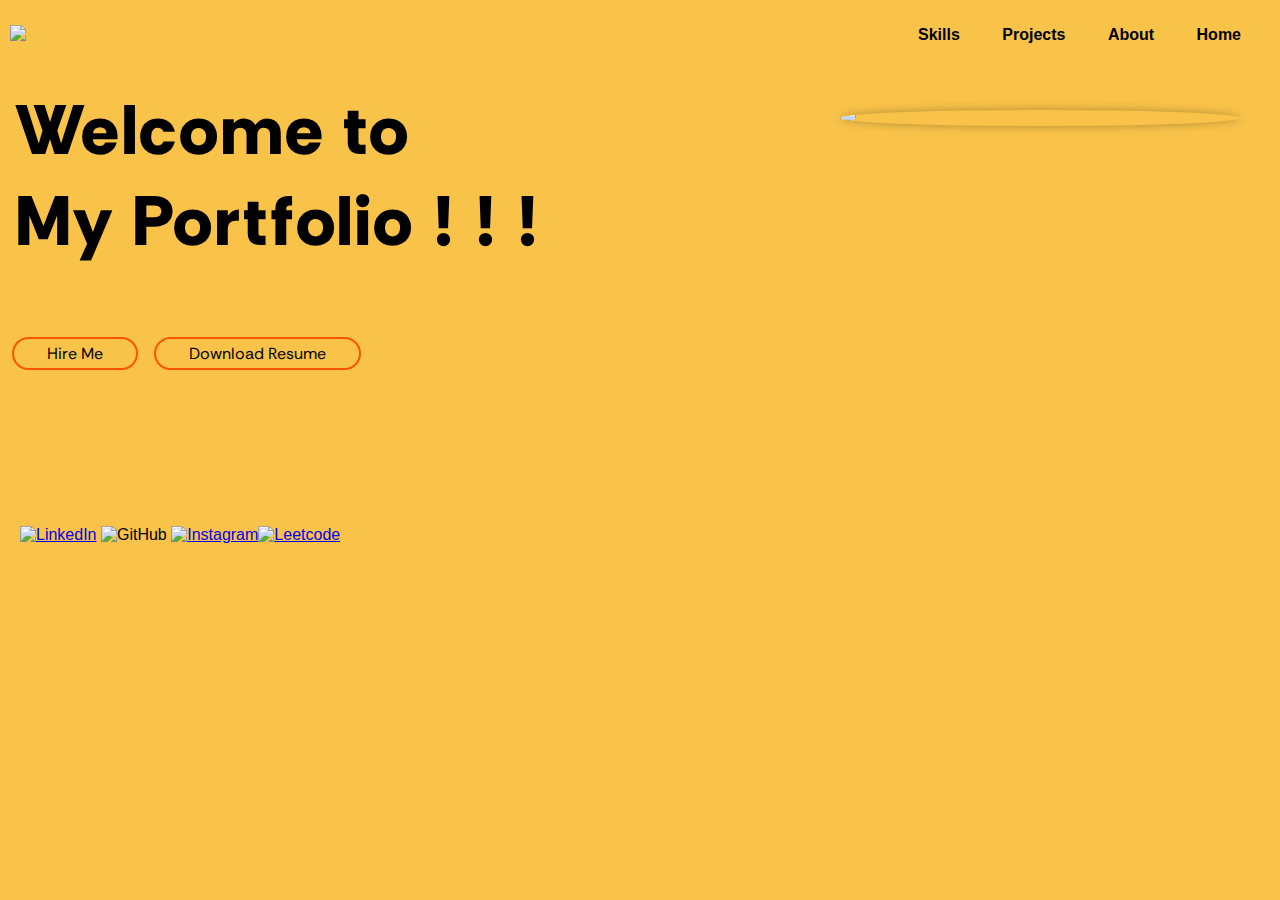
==== index.html @ a527671c "Add files via upload" ====
<!DOCTYPE html>
<html lang="en">

<head>
  <meta charset="UTF-8">
  <meta name="viewport" content="width=device-width, initial-scale=1.0">
  <title>My Portfolio</title>
  <link rel="stylesheet" href="portfolio.css">
  <script src="script.js" defer></script>
  <link rel="preconnect" href="https://fonts.googleapis.com">
  <link rel="preconnect" href="https://fonts.gstatic.com" crossorigin>
  <link
    href="https://fonts.googleapis.com/css2?family=Noto+Serif+Devanagari:wght@500&family=Noto+Serif:wght@700&family=Rethink+Sans:wght@400;500&display=swap"
    rel="stylesheet">
</head>

<body>
  <header>
    <a href="index.html"><img id="logo" src="Portfolio.hu_full_logo-removebg-preview.png"></a>
    <nav>
      <ul>
        <li><a href="skills.html">Skills</a></li>
        <li><a href="projects.html">Projects</a></li>
        <li><a href="about.html">About</a></li>
        <li><a href="index.html">Home</a></li>

      </ul>
    </nav>
  </header>
  <p>Welcome to <br> My Portfolio ! ! !</p>
  <img src="WhatsApp_Image_2023-01-31_at_15.13.30-removebg-preview.png" id="me">
  <section>
    <button class="Buttons">Hire Me</button>
    <a href="https://drive.google.com/file/d/1FrBPQXALQOk2gj5LBl-487GQs4g6VLO_/view?usp=sharing" target="_blank"><button
        class="Buttons">Download Resume</button></a>
    <ul class="logos">
      <li class="links"><a href="https://www.linkedin.com/in/anurag-swarnakar-370514245/" target="_blank"><img
            src="linkedin.png" title="LinkedIn"></a></li>
      <li class="links"><a><img src="github.png" title="GitHub"></a></li>
      <li class="links"><a href="https://www.instagram.com/_anurag07___/" target="_blank"><img src="instagram.png" title="Instagram"></a>
      <li class="links"><a href="https://leetcode.com/anuragswarnakar626/" target="_blank"><img src="leetcode_logo_icon_145113.png" title="Leetcode"></a>
      </li>
    </ul>
  </section>
</body>

</html>
---- portfolio.css ----
* {
    box-sizing: border-box;
    
  }
  
  body {
    font-family: Arial, sans-serif;
    margin: 0;
    padding: 0;
  }
header {
  display: flex;
  align-items: center;
  justify-content: space-between;
  background-color: #F9C349; 
  color: #1B1F23; 
  padding: 10px;
  height: 70px;
}

nav ul {
  list-style-type: none; 
  margin: 0;
  padding: 0;
  text-align: right;
}

nav ul li {
  display: inline-block;
  margin-right: 20px;
}



nav a {
  display: block;
  padding: 9px;
  background-color: #F9C349;
  text-decoration: none; 
  color: #000000; 
  font-family: 'Segoe UI', Tahoma, Geneva, Verdana, sans-serif;
  font-weight: bold;
}

a:hover{
  /* background-color: rgb(255, 255, 255); */
  color: #FD5401;
  border-radius: 15px;
  box-sizing: content-box;
}

  main {
    padding: 20px;
  }
  
  section {
    margin-bottom: 30px;
  }
  
  p {
    color: #000000;
    text-align: left;
    margin-top: 15px;
    padding-left: 15px;
    font-family: 'Noto Serif', serif;
    font-family: 'Noto Serif Devanagari', serif;
    font-family: 'Rethink Sans', sans-serif;
    font-weight: 800;
    font-size: 70px;
    letter-spacing: 3px;
  }
  #me{
    width: 400px;
    position: fixed;
    top: 110px;
    right: 40px;
    box-shadow: 0 0 10px rgba(0,0,0,0.3);
    z-index: 1000;
    border-radius: 50%;
    
}
  
  .project {
    background-color: #f4f4f4;
    padding: 10px;
    margin-bottom: 10px;
  }

  h2{
    padding: 0;
    margin: 0;
  }

  img{
    width: 200px;
  }

#logo{
  width: 100px;
}

body{
  background-color: #F9C349;
  /* background-image: url("Grey gradient wallpaper.png"); */
}

.Buttons{
  background-color: #F9C349; 
  cursor: pointer;
  border: 2px solid #FD5401;
  transition-duration: 0.4s;
  color: rgb(0, 0, 0);
  padding: 4px 33px ;
  text-align: center;
  text-decoration: none;
  display: inline-block;
  font-size: 16px;
  border-radius: 20px;
  margin-left: 12px;
  font-family: 'Noto Serif Devanagari', serif;
  font-family: 'Rethink Sans', sans-serif;
}
.Buttons:hover{
  background-color: #000000;
  color: #F9C349;
  box-shadow: 0 12px 16px 0 rgba(0,0,0,0.24),0 17px 50px 0 rgba(0,0,0,0.19);
}

.links{
  list-style-type: none;
  display: inline-block;
  vertical-align: top;
  text-align: left;
  margin-top: 140px;
}
.links img{
  width: 40px;
}
.logos{
  margin-left: -20px;
}
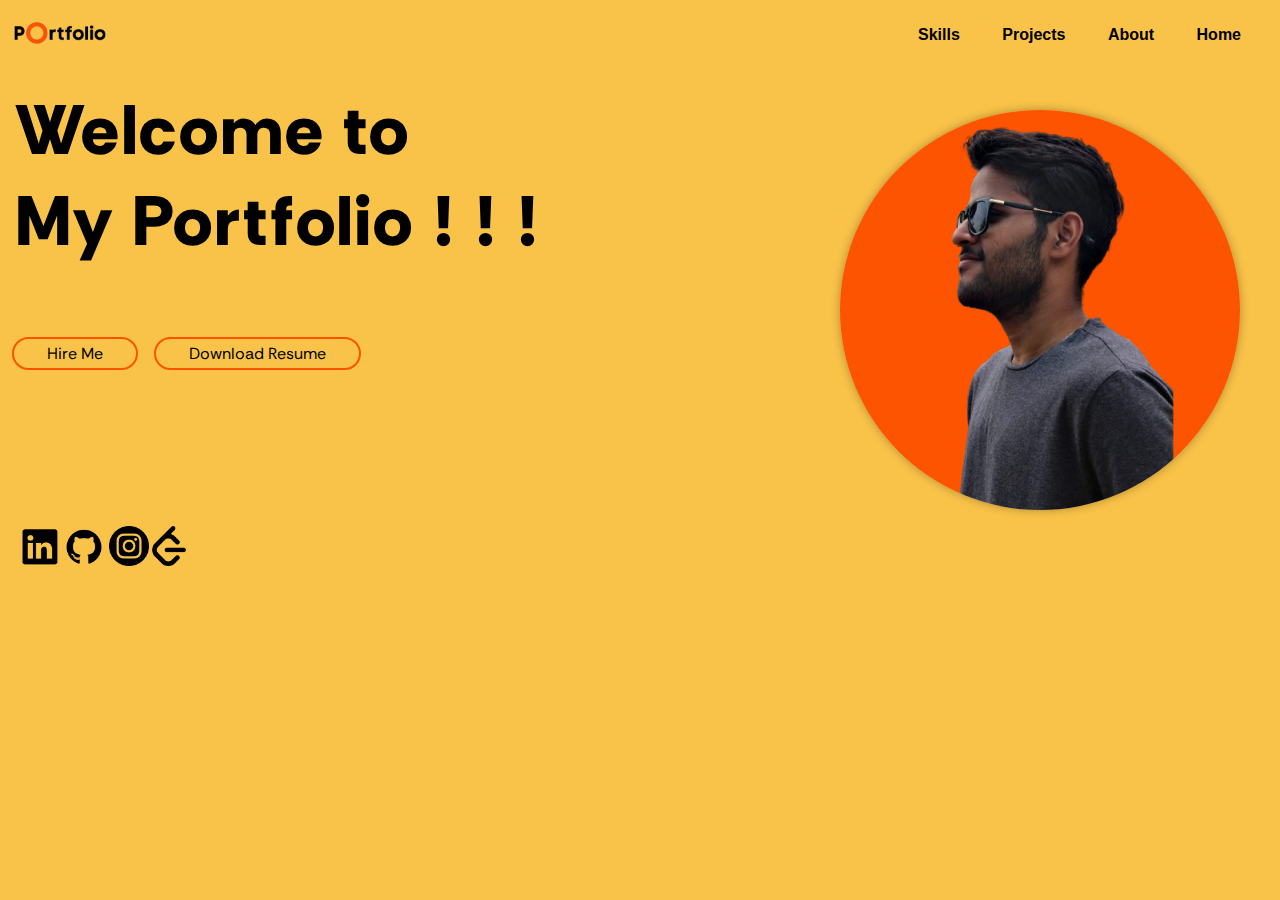
==== commit 28795342: "Update index.html" ====
--- a/index.html
+++ b/index.html
@@ -16,7 +16,7 @@
 
 <body>
   <header>
-    <a href="index.html"><img id="logo" src="Portfolio.hu_full_logo-removebg-preview.png"></a>
+    <a href="index.html"><img id="logo" src="images/Portfolio.hu_full_logo-removebg-preview.png"></a>
     <nav>
       <ul>
         <li><a href="skills.html">Skills</a></li>
@@ -28,20 +28,20 @@
     </nav>
   </header>
   <p>Welcome to <br> My Portfolio ! ! !</p>
-  <img src="WhatsApp_Image_2023-01-31_at_15.13.30-removebg-preview.png" id="me">
+  <img src="images/WhatsApp_Image_2023-01-31_at_15.13.30-removebg-preview.png" id="me">
   <section>
     <button class="Buttons">Hire Me</button>
     <a href="https://drive.google.com/file/d/1FrBPQXALQOk2gj5LBl-487GQs4g6VLO_/view?usp=sharing" target="_blank"><button
         class="Buttons">Download Resume</button></a>
     <ul class="logos">
       <li class="links"><a href="https://www.linkedin.com/in/anurag-swarnakar-370514245/" target="_blank"><img
-            src="linkedin.png" title="LinkedIn"></a></li>
-      <li class="links"><a><img src="github.png" title="GitHub"></a></li>
-      <li class="links"><a href="https://www.instagram.com/_anurag07___/" target="_blank"><img src="instagram.png" title="Instagram"></a>
-      <li class="links"><a href="https://leetcode.com/anuragswarnakar626/" target="_blank"><img src="leetcode_logo_icon_145113.png" title="Leetcode"></a>
+            src="images/linkedin.png" title="LinkedIn"></a></li>
+      <li class="links"><a><img src="images/github.png" title="GitHub"></a></li>
+      <li class="links"><a href="https://www.instagram.com/_anurag07___/" target="_blank"><img src="images/instagram.png" title="Instagram"></a>
+      <li class="links"><a href="https://leetcode.com/anuragswarnakar626/" target="_blank"><img src="images/leetcode_logo_icon_145113.png" title="Leetcode"></a>
       </li>
     </ul>
   </section>
 </body>
 
-</html>+</html>
